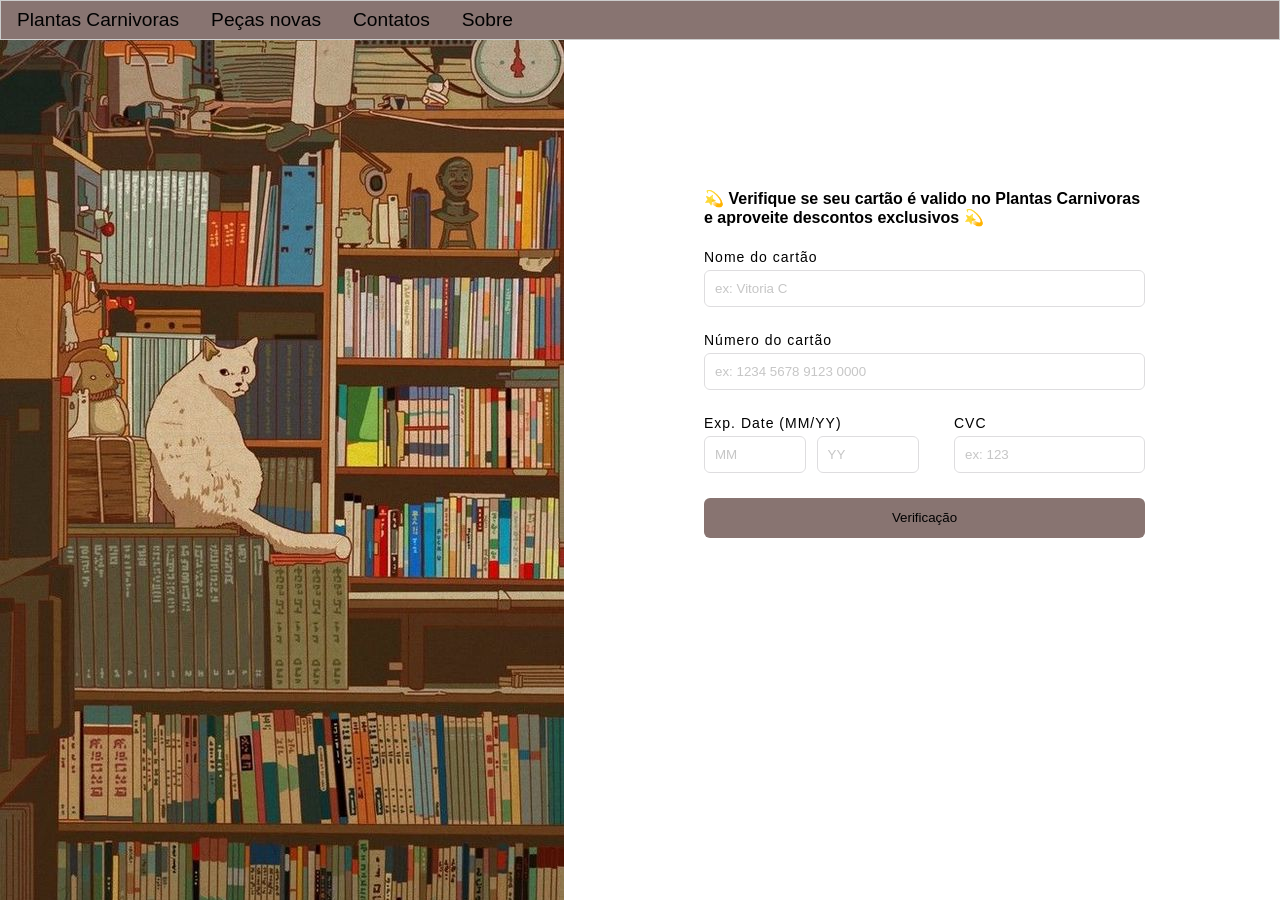
==== index.html @ 3f5ba2f4 "Updates" ====
<!DOCTYPE html>
<html>

<head>
  <meta charset="utf-8">
  <title>Cartão de Crédito Válido</title>
  <link rel="stylesheet" href="style.css" />
</head>

<body>
  <div class="background"></div>
  <header>
    <ul>
      <li>Plantas Carnivoras</li>
      <li>Peças novas</li>
      <li>Contatos</li>
      <li>Sobre</li>
    </ul>
  </header>
  <main class="container">
    <!---->
    <form class="formulario" method="post">
      <div class="form-name">
        <h4>💫 Verifique se seu cartão é valido no Plantas Carnivoras e aproveite descontos exclusivos 💫</h4>
        <label for="nome">Nome do cartão</label>
        <input type="text" maxlength="15" name="nome" id="nome" placeholder="ex: Vitoria C">
      </div>

      <div class="form-number">
        <label for="number-card">Número do cartão</label>
        <input type="text" maxlength="16" name="numver-card" id="card-number" placeholder="ex: 1234 5678 9123 0000" required>
      </div>

      <div class="form-date">
        <label for="expire">Exp. Date (MM/YY)</label>

        <input type="text" maxlength="2" name="expire" placeholder="MM" id="mes">
        <input type="text" maxlength="2" name="expire" placeholder="YY" id="ano">
      </div>

      <div class="form-cvc">
        <label for="cvc">CVC</label>
        <input type="text" maxlength="3" name="cvc" id="cvc" placeholder="ex: 123">
      </div>

      <button id="test">Verificação</button>
    </form>

    <!--<h4> 💫 Verifique se seu cartão é valido no Plantas Carnivoras e aproveite descontos exclusivos 💫 </h4>-->


    <!--<label for="card-number">Digite o número</label>
    <input type="text" id="card-number" required pla>
    <button id="test">Verificar</button>-->

  </main>
  <footer></footer>
  <script src="index.js" type="module"></script>
</body>

</html>
---- style.css ----
.background{
  background: url("../images/img1.jpg") no-repeat;
  position: fixed;
  top: 0;
  left: 0;
  width: 100%;
  height: 100%;
  z-index: -1;
}

body{
  margin: 0px;
  padding: 0px;
 font-family: 'Space Grotesk',sans-serif;
 
}

.container{
  margin: 0 auto;
  display: grid;
  max-width: 1100px;
  display: grid;
  justify-content: center;
  grid-template-columns: 1fr 1fr;
  place-items: center;
  gap: 100px;
  margin-left: 55%; /*colocou todo meu conteudo para a direita */
  margin-top: 10%; /*vai de baixo para cima*/
}

ul{
  list-style-type: none; /*tira as bolinhas das listas*/
  margin: 0;/*define a area de margem */
  padding: 0; /*Aproxima o texto da borda da pagina*/
  background-color: #887471; /*coloca cor no meu espaço determinado do header*/
  border:1px solid #CCC; 
  overflow: hidden;
}

li{
  text-align: center; /*deixa bem no centro da pagina*/
  border-bottom: 1px; /*coloca linhas como se fosse de cadernos*/
  float: left; /*deixa uma palavra do lado da outra e diminui o tamanho do quadrado*/
  display: block;/*define se vai ser tratado como bloco ou elemento*/
  color: black;
  padding: 8px 16px; /*dar espaçamento entre as linhas*/
  text-decoration: none;
  font-size: 1.2em; /*aumenta o tamanho da letra*/
}


#meio{
  background-color: red;
  
}




.formulario{
  display: grid;
  grid-template-columns: 100px 100px auto;
  gap: 25px;
 }
 
 .formulario label{
   margin-bottom: 5px;
   letter-spacing: 1px;
   font-size: 0.875rem;
 }
 
 .formulario input{
   outline: none;
   border: solid 1px #dedddf;
   border-radius: 6px;
   padding: 10px;
 font-family: 'Space Grotesk',sans-serif;
 }
 
 .formulario input:focus{
   border: solid 1px hsl(279, 6%, 55%)
 }
 
 .formulario input::placeholder{
   color: #c6c6c6;;
 }
 
 
 .form-name,.form-number,button{
   display: flex;
   flex-direction: column;
   grid-column:  1/-1;
 }
 
 .form-date{
 grid-column: 1/3;
 display: grid;
 grid-template-columns: 1fr 1fr;
 }
 
 .form-date input{
  max-width: 80px;
 }
 
 .form-date label{
   grid-column: 1/-1;
 }
 
 .form-cvc{
   grid-column: 3;
   grid-row: 3;
   display: flex;
   flex-direction: column;
 }
 
 button{
   font-family: 'Space Grotesk',sans-serif; ;
   color: black;
   background-color: #887471;
   display: flex;
   border-radius: 6px;
   height: 40px;
   justify-content: center;
   align-items: center;
   cursor: pointer;
   border: none;
 }
 
 button:hover{
   background-color:#A1A75C; 
   transition: ease-in-out 0.5s ;
 }
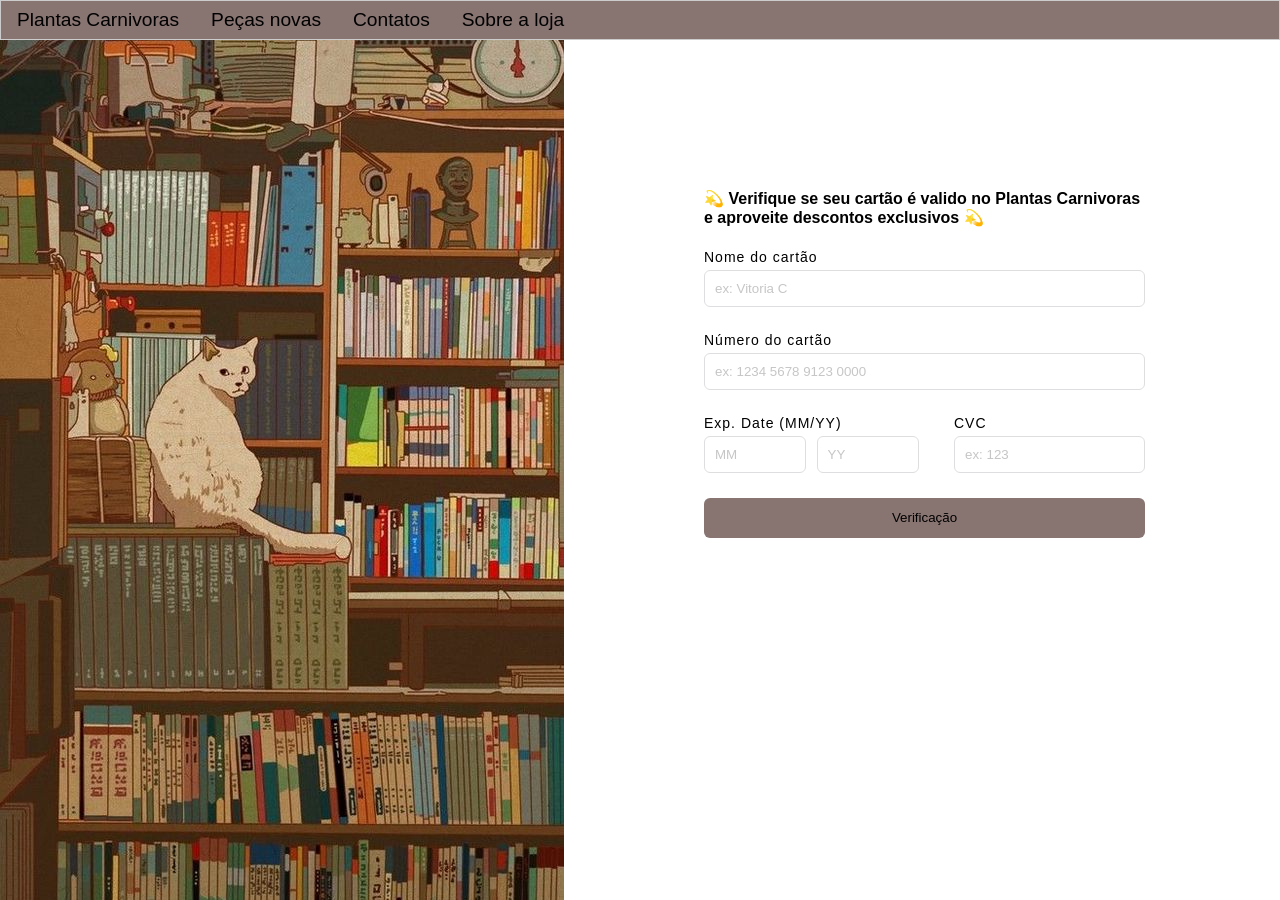
==== commit 5b7d3b19: "Updates" ====
--- a/index.html
+++ b/index.html
@@ -14,7 +14,7 @@
       <li>Plantas Carnivoras</li>
       <li>Peças novas</li>
       <li>Contatos</li>
-      <li>Sobre</li>
+      <li>Sobre a loja</li>
     </ul>
   </header>
   <main class="container">
--- a/style.css
+++ b/style.css
@@ -1,5 +1,5 @@
 .background{
-  background: url("../images/img1.jpg") no-repeat;
+  background: url("./images/img1.jpg") no-repeat;
   position: fixed;
   top: 0;
   left: 0;
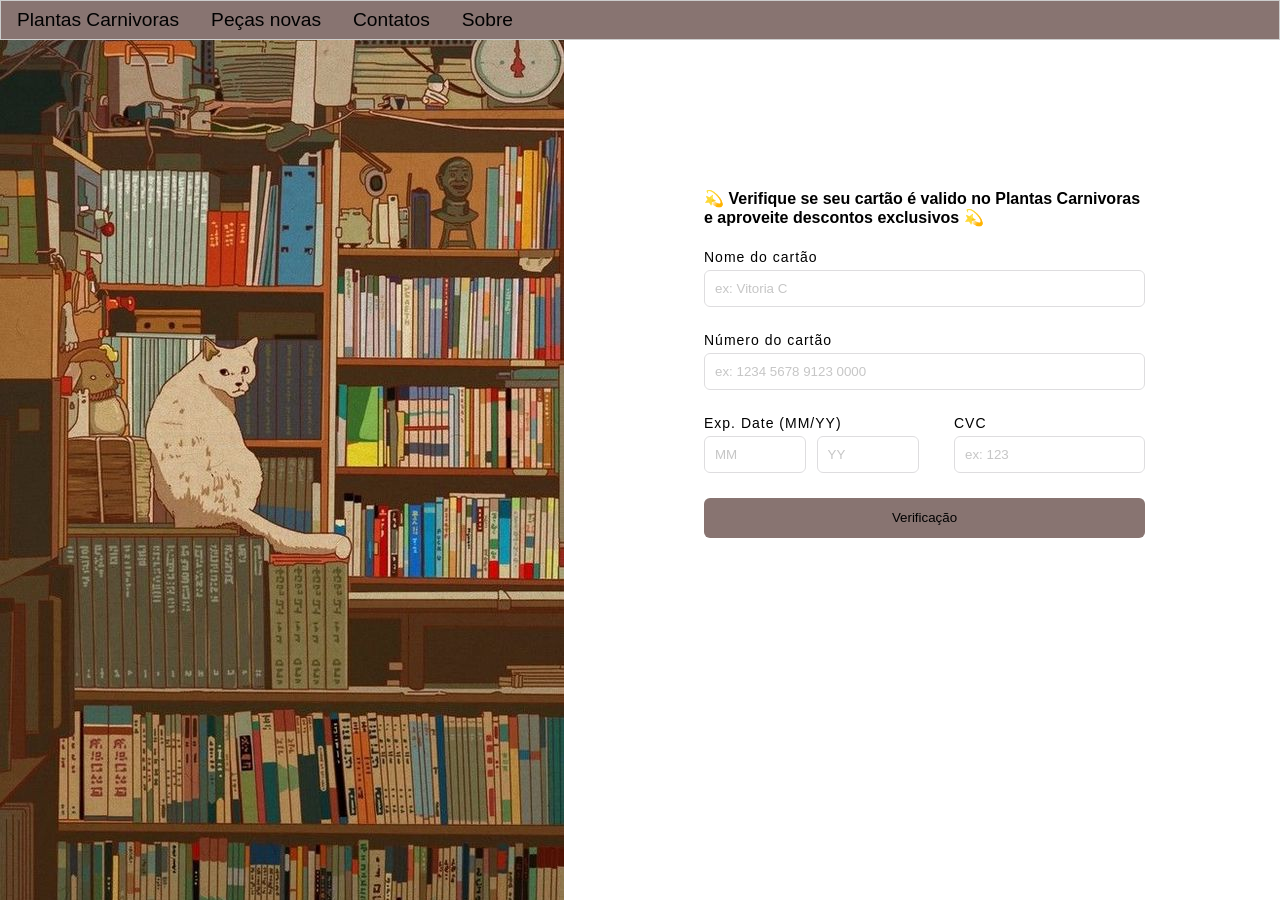
==== commit c6fc7ccd: "Updates" ====
--- a/index.html
+++ b/index.html
@@ -14,7 +14,7 @@
       <li>Plantas Carnivoras</li>
       <li>Peças novas</li>
       <li>Contatos</li>
-      <li>Sobre a loja</li>
+      <li>Sobre</li>
     </ul>
   </header>
   <main class="container">
--- a/style.css
+++ b/style.css
@@ -1,5 +1,5 @@
 .background{
-  background: url("./images/img1.jpg") no-repeat;
+  background: url("/images/img1.jpg") no-repeat;
   position: fixed;
   top: 0;
   left: 0;
